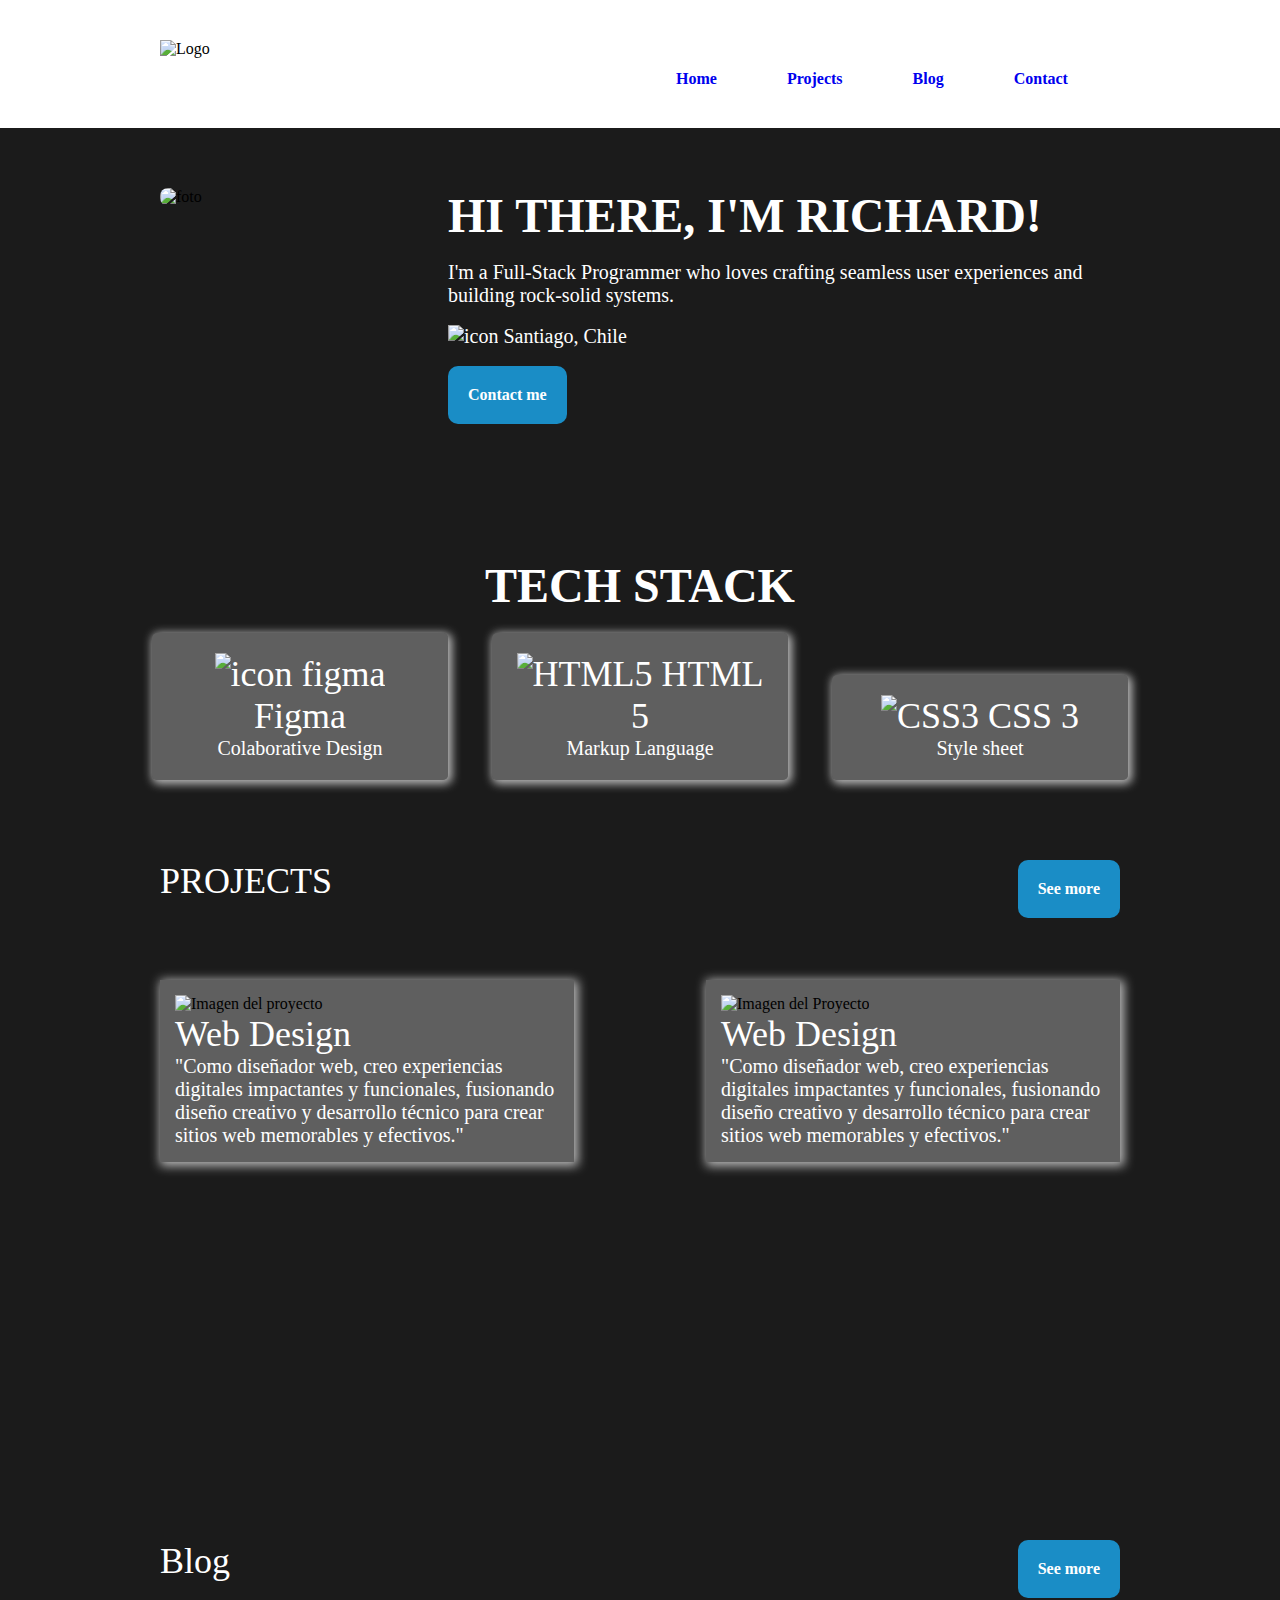
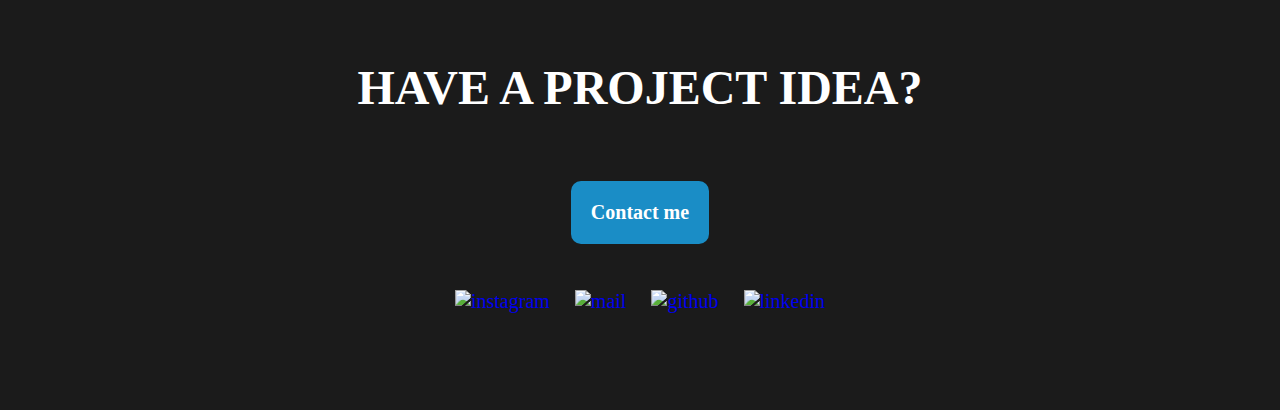
==== CoderWeb/miweb.html @ 76bdde3d "v.0.0.1" ====
<!DOCTYPE html>
<html lang="en">
<head>
    <meta charset="UTF-8">
    <meta name="viewport" content="width=device-width, initial-scale=1.0">
    <link rel="stylesheet" href="estilos.css">
    <title>Richard Flores Portfolio</title>
</head>
<body>
    <header>
        <nav>
            <img src="assets/Logo RF.svg" alt="Logo" srcset="" class="logoRF">
            <ul>
                <li><a href="index.html">Home</a></li>
                <li><a href="projects.html">Projects</a></li>
                <li><a href="blog.html">Blog</a></li>
                <li><a href="contact.html">Contact</a></li>        
            </ul>
        </nav>
    </header>
    <section class="description">
        <div>
            <img src="https://media.licdn.com/dms/image/C4D03AQEGlMldT1Hjfg/profile-displayphoto-shrink_200_200/0/1607981683516?e=2147483647&v=beta&t=WPOIUrkXkCifokvG0KBvnr9TNzTwczoXrdAKvR3eQt4" alt="foto" class="profilepic">
        </div>
        <div>
            <div class="data-content">
                <h1 class="hello">HI THERE, I'M RICHARD!</h1>
                <br>
                <p class="hello">I'm a Full-Stack Programmer who loves crafting seamless user experiences and building rock-solid systems.</p>
                <br>
                <p><img src="assets/locationIcon.png" alt="icon" width="18px"> Santiago, Chile</p>
                <br>
                <a href="contact.html"><button class="contact-btn">Contact me</button></a>
            </div>
        </div>
    </section>
    <section class="stack">
        <h1>Tech Stack</h1>
        <div>
            <div class="stack-card"><h2><img src="https://cdn-icons-png.flaticon.com/512/5968/5968705.png" alt="icon figma" width="30px"> Figma</h2><p>Colaborative Design</p></div>
            <div class="stack-card"><h2><img src="https://cdn4.iconfinder.com/data/icons/iconsimple-programming/512/html-512.png" alt="HTML5" width="30px"> HTML 5</h2><p>Markup Language</p></div>
            <div class="stack-card"><h2><img src="https://static-00.iconduck.com/assets.00/file-type-css-icon-1806x2048-r5fwjl3p.png" alt="CSS3" width="30px"> CSS 3</h2><p>Style sheet</p></div>
        </div>
    </section>
    <section class="separador">
        <h2 class="title-separador">PROJECTS</h2>
        <a href="projects.html"><button class="contact-btn">See more</button></a>
    </section>
    <section class="projects">
        <div class="project1">
            <img src="https://img.freepik.com/free-photo/programming-background-with-person-working-with-codes-computer_23-2150010125.jpg" alt="Imagen del proyecto" class="project-img">
            <h2>Web Design</h2>
            <p>"Como diseñador web, creo experiencias
                digitales impactantes y funcionales, fusionando
                diseño creativo y desarrollo técnico para crear
                sitios web memorables y efectivos."</p>
        </div>
        <div class="project2">
            <img src="https://img.freepik.com/free-photo/programming-background-with-person-working-with-codes-computer_23-2150010125.jpg" alt="Imagen del Proyecto" class="project-img">
            <h2>Web Design</h2>
            <p>"Como diseñador web, creo experiencias
                digitales impactantes y funcionales, fusionando
                diseño creativo y desarrollo técnico para crear
                sitios web memorables y efectivos."</p>
        </div>
    </section>
    <section class="separador">
        <h2 class="title-separador">Blog</h2>
        <a href="blog.html"><button class="contact-btn">See more</button></a>
    </section>
    <footer>
        <h1>have a Project idea?</h1>
        <br>
        <br>
        <p>
            <a href="contact.html"><button class="contact-btn">Contact me</button></a>
            <br><br><br>
            <a href="https://www.instagram.com/lcdorichardflores/"><img src="https://cdn2.iconfinder.com/data/icons/social-media-2285/512/1_Instagram_colored_svg_1-512.png" alt="instagram" width="30px"></a>
            <a href="mailto:richard@rfloresdev.com"><img src="https://cdn4.iconfinder.com/data/icons/web-ui-color/128/Mail-512.png" alt="mail" width="30px"></a>
            <a href="https://github.com/richardeflores"><img src="https://cdn4.iconfinder.com/data/icons/bettericons/354/github-circle-512.png" alt="github" width="30px"></a>
            <a href="https://www.linkedin.com/in/lcdorichardflores/"><img src="https://upload.wikimedia.org/wikipedia/commons/thumb/f/f8/LinkedIn_icon_circle.svg/2048px-LinkedIn_icon_circle.svg.png" width="30px" alt="linkedin"></a>
        </p>
    </footer>
</body>
</html>
---- CoderWeb/estilos.css ----
* {
    margin:0;
    padding: 0;
    border: 0;
    font-size: 100%;
    font: inherit;

}
a {
    text-decoration: none;
}
body {
    background-color:#1B1B1B;
}

header {
    background-color: white;
    padding-bottom: 40px;
    padding-right: 160px;
    padding-left: 160px;
}
.logoRF{
    width: 81px;
    display: inline-block;
    padding-top: 40px;
    float: left;
}
nav {
    display: inline-block;
    vertical-align: middle;
}

ul {
    list-style: none;
    display: inline-flex;
    padding-top: 70px;
    padding-left: 400px;
    float: right;
}

li {
    padding-right: 35px;
    padding-left: 35px;
    font-weight: bold;
}

section.description {
    padding-right: 160px;
    padding-left: 160px;
    padding-top: 60px;
    height: 350px;
}

.profilepic {
    float:left;
    border-radius: 8px;
    width: 27%;
}
.data-content{
    float: right;
    width: 70%;
}

/*Cambio en textos*/
h1{
    font-size: 48px;
    font-weight: bold;
    color: white;
    text-transform: uppercase ;
}

h2 {
    font-size: 36px;
    color: white;
}

h3 {
    font-size: 28px;
    color: white;
}

p {
    font-size: 20px;
    color: white;
}

.contact-btn {
    padding: 20px;
    border-radius: 10px;
    background-color: #1A8DC6;
    color: white;
    font-weight: bold;
}

/*Sección de Stacks*/
.stack {
    padding-top: 20px;
    text-align: center;
}

.stack-card {
    display: inline-block;
    background-color: rgb(255,255,255, 0.3);
    padding: 20px;
    border-radius: 5px;
    margin:20px;
    width: 20%;
    box-shadow: 2px 2px 10px 2px rgba(255,255,255,0.7);
}

/*Separador*/
.separador {
    padding-right: 160px;
    padding-left: 160px;
    padding-top: 60px;
    height: 60px;
}

.title-separador{
    float:left;
}
.separador .contact-btn{
    float:right;
}

/*Projects*/
.projects {
    padding-right: 160px;
    padding-left: 160px;
    padding-top: 60px;
    height: 500px;
}

.project1 {
    float: left;
    width: 40%;
    padding: 15px;
    background-color: rgb(255,255,255, 0.3);
    box-shadow: 2px 2px 10px 2px rgba(255,255,255,0.7);
}

.project2 {
    float: right;
    width: 40%;
    padding: 15px;
    background-color: rgb(255,255,255, 0.3);
    box-shadow: 2px 2px 10px 2px rgba(255,255,255,0.7);
}

img.project-img {
    width: 100%;
    height: auto;
}

/*footer*/
footer {
    padding-right: 160px;
    padding-left: 160px;
    padding-top: 60px;
    height: 350px;
    margin: 0 auto;
}

footer h1 {
    text-align: center;
}

footer .contact-btn {
    margin-top: 30px;

}


footer p {
    text-align: center;
}
footer img {
    padding-left: 10px;
    padding-right: 10px;
}

/*Projects page*/

section.projects h1 {
    text-align: center;
}

/*Blog page*/

.blog-section {
    padding-right: 160px;
    padding-left: 160px;
    padding-top: 60px;
}

.post1 {
    padding:15px;
    background-color: rgb(255,255,255, 0.3);
    box-shadow: 2px 2px 10px 2px rgba(255,255,255,0.7);
}

.blog-img{
    height: 200px;
    width: 100%;
}

.blog-title {
    text-align: center;
    padding-top: 20px;
}

/*Contact page*/
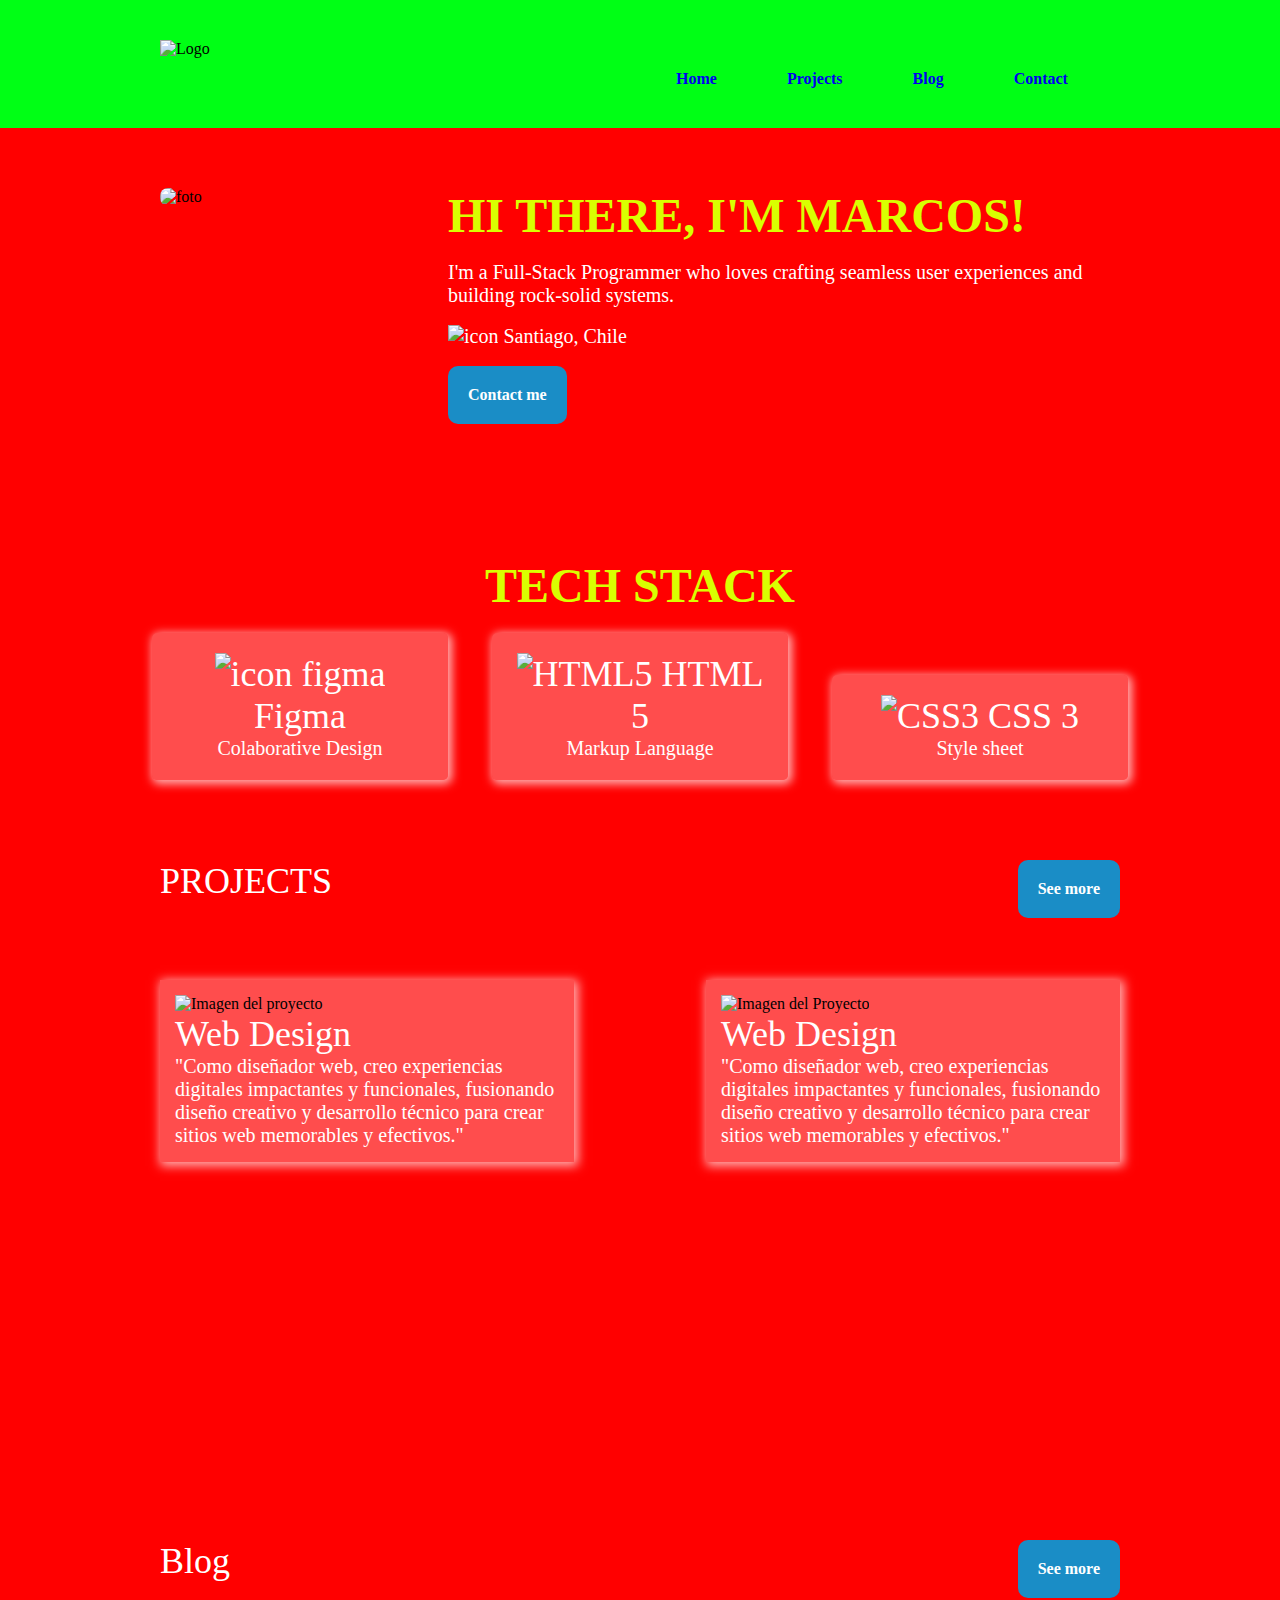
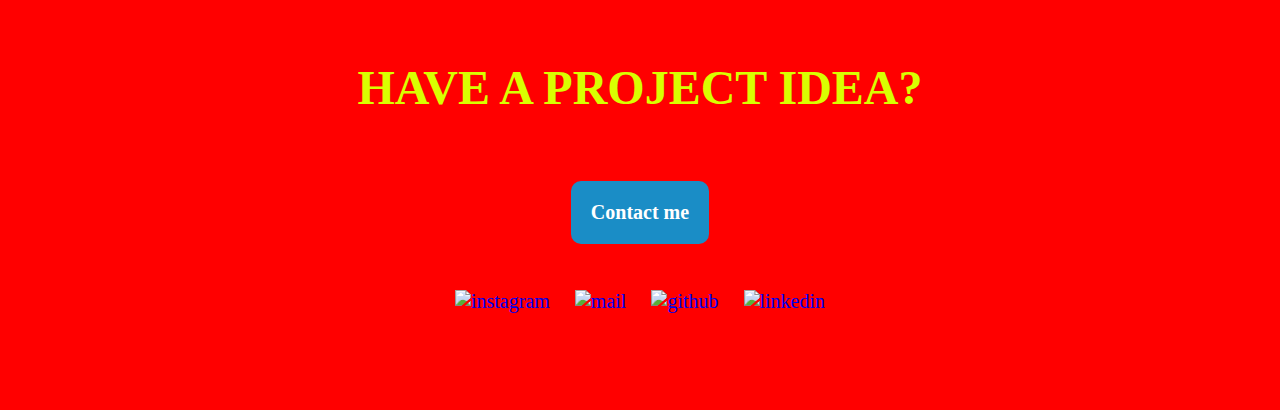
==== commit e284a8c0: "V-0.0.2" ====
--- a/CoderWeb/miweb.html
+++ b/CoderWeb/miweb.html
@@ -24,7 +24,7 @@
         </div>
         <div>
             <div class="data-content">
-                <h1 class="hello">HI THERE, I'M RICHARD!</h1>
+                <h1 class="hello">HI THERE, I'M MARCOS!</h1>
                 <br>
                 <p class="hello">I'm a Full-Stack Programmer who loves crafting seamless user experiences and building rock-solid systems.</p>
                 <br>
--- a/CoderWeb/estilos.css
+++ b/CoderWeb/estilos.css
@@ -10,11 +10,11 @@
     text-decoration: none;
 }
 body {
-    background-color:#1B1B1B;
+    background-color:#ff0000;
 }
 
 header {
-    background-color: white;
+    background-color: rgb(0, 255, 21);
     padding-bottom: 40px;
     padding-right: 160px;
     padding-left: 160px;
@@ -65,7 +65,7 @@
 h1{
     font-size: 48px;
     font-weight: bold;
-    color: white;
+    color: rgb(217, 255, 0);
     text-transform: uppercase ;
 }
 
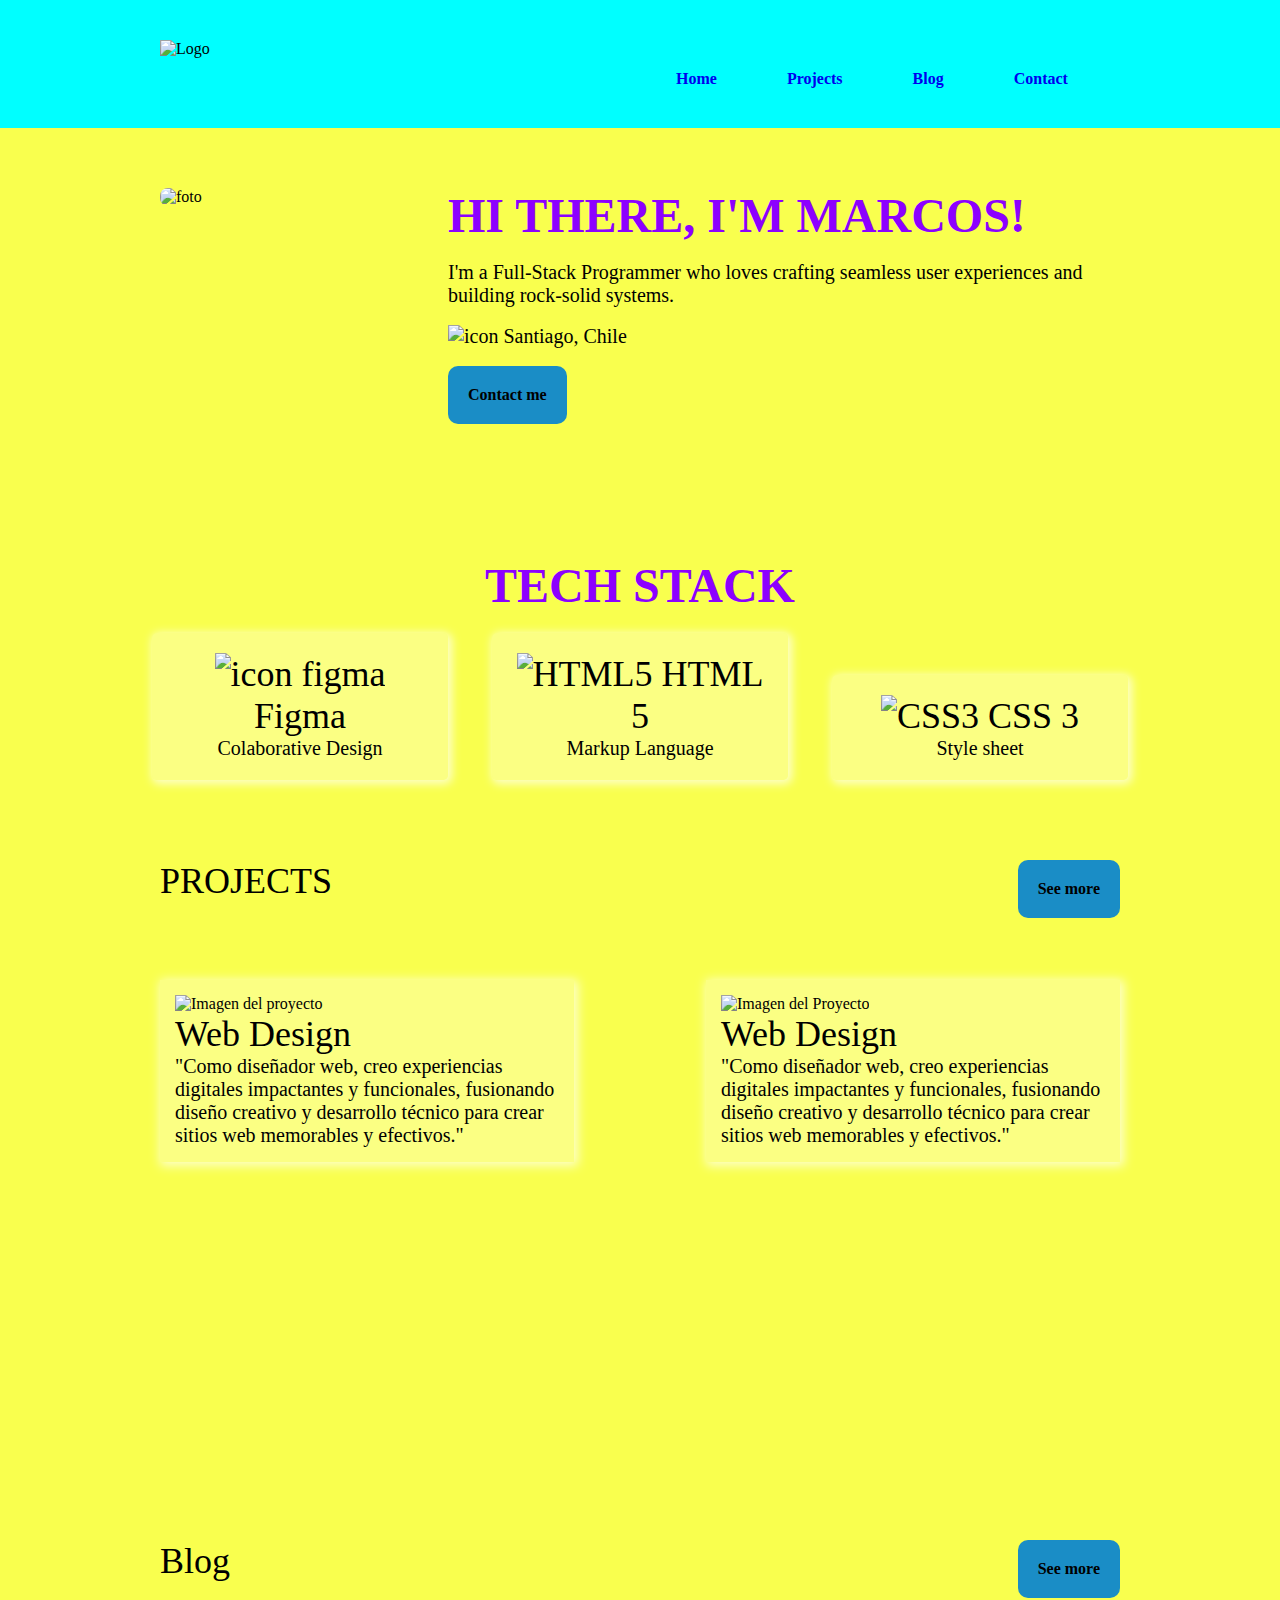
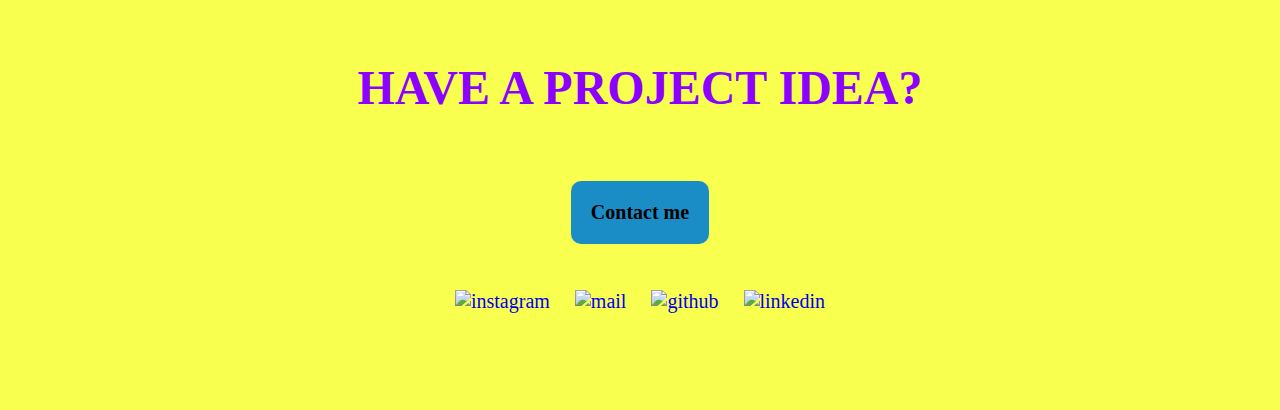
==== commit e1d93bdd: "Editado Y Agregado ayuda html con mejores estilos" ====
--- a/CoderWeb/miweb.html
+++ b/CoderWeb/miweb.html
@@ -12,9 +12,9 @@
             <img src="assets/Logo RF.svg" alt="Logo" srcset="" class="logoRF">
             <ul>
                 <li><a href="index.html">Home</a></li>
-                <li><a href="projects.html">Projects</a></li>
-                <li><a href="blog.html">Blog</a></li>
-                <li><a href="contact.html">Contact</a></li>        
+                <li><a href="ayuda.html">Projects</a></li>
+                <li><a href="ayuda.html">Blog</a></li>
+                <li><a href="ayuda.html">Contact</a></li>        
             </ul>
         </nav>
     </header>
--- a/CoderWeb/estilos.css
+++ b/CoderWeb/estilos.css
@@ -10,11 +10,11 @@
     text-decoration: none;
 }
 body {
-    background-color:#ff0000;
+    background-color: rgb(249, 255, 78);
 }
 
 header {
-    background-color: rgb(0, 255, 21);
+    background-color: aqua;
     padding-bottom: 40px;
     padding-right: 160px;
     padding-left: 160px;
@@ -65,30 +65,30 @@
 h1{
     font-size: 48px;
     font-weight: bold;
-    color: rgb(217, 255, 0);
+    color: rgb(140, 0, 255);
     text-transform: uppercase ;
 }
 
 h2 {
     font-size: 36px;
-    color: white;
+    color: black;
 }
 
 h3 {
     font-size: 28px;
-    color: white;
+    color: black;
 }
 
 p {
     font-size: 20px;
-    color: white;
+    color: black;
 }
 
 .contact-btn {
     padding: 20px;
     border-radius: 10px;
     background-color: #1A8DC6;
-    color: white;
+    color: black;
     font-weight: bold;
 }
 
